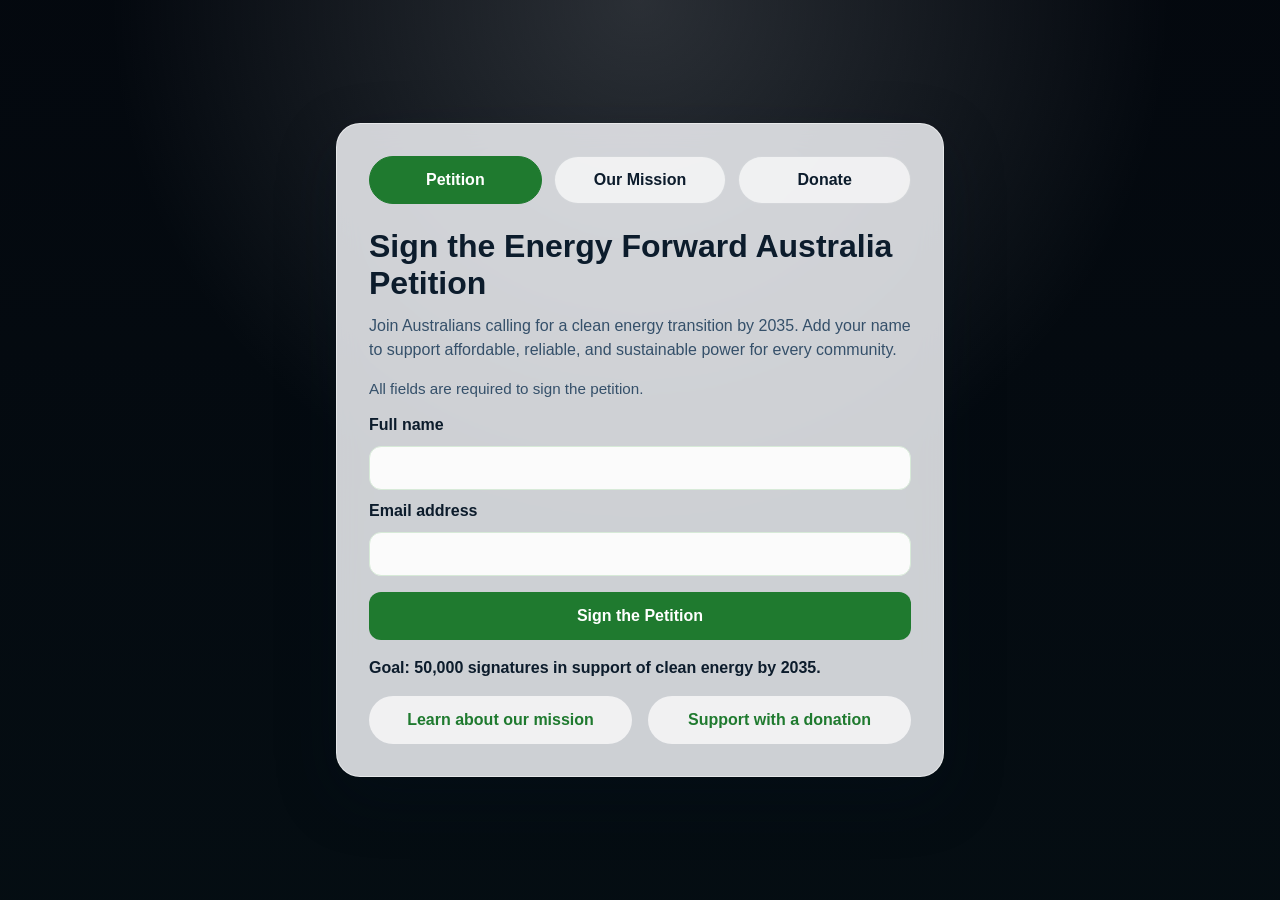
==== index.html @ 6bb98c54 "feat: persist petition signatures and show them in admin via no-cache API Agent-Logs-Url: https://gi" ====
<!DOCTYPE html>
<html lang="en">
  <head>
    <meta charset="UTF-8" />
    <meta name="viewport" content="width=device-width, initial-scale=1.0" />
    <title>Energy Forward Australia | Petition</title>
    <link rel="stylesheet" href="styles.css" />
  </head>
  <body>
    <main class="petition-page">
      <section class="petition-card" aria-labelledby="petition-heading">
        <nav class="page-tabs" aria-label="Primary">
          <a class="page-tab" href="index.html" aria-current="page">Petition</a>
          <a class="page-tab" href="our-mission.html">Our Mission</a>
          <a class="page-tab" href="donations.html">Donate</a>
        </nav>
        <h1 id="petition-heading">Sign the Energy Forward Australia Petition</h1>
        <p>
          Join Australians calling for a clean energy transition by 2035. Add your
          name to support affordable, reliable, and sustainable power for every
          community.
        </p>

        <form class="petition-form" id="petition-form" action="/sign-petition" method="post">
          <p id="petition-form-help" class="form-help">
            All fields are required to sign the petition.
          </p>
          <label for="full-name">Full name</label>
          <input
            id="full-name"
            name="full-name"
            type="text"
            autocomplete="name"
            required
            aria-describedby="petition-form-help"
          />

          <label for="email">Email address</label>
          <input
            id="email"
            name="email"
            type="email"
            autocomplete="email"
            required
            aria-describedby="petition-form-help"
          />

          <button type="submit">Sign the Petition</button>
        </form>
        <p id="petition-error" class="form-help" role="alert" hidden>
          We couldn't submit your signature right now. Please try again.
        </p>

        <p class="petition-goal">
          Goal: 50,000 signatures in support of clean energy by 2035.
        </p>
        <div class="page-actions">
          <a class="return-link" href="our-mission.html">Learn about our mission</a>
          <a class="return-link" href="donations.html">Support with a donation</a>
        </div>
      </section>
    </main>
    <script>
      const petitionForm = document.getElementById("petition-form");
      const petitionError = document.getElementById("petition-error");

      petitionForm.addEventListener("submit", (event) => {
        event.preventDefault();

        if (!window.fetch) {
          petitionError.hidden = false;
          return;
        }

        const formData = new FormData(petitionForm);
        const fullName = String(formData.get("full-name") || "").trim();
        const email = String(formData.get("email") || "").trim();

        petitionError.hidden = true;
        fetch(petitionForm.action, {
          method: "POST",
          credentials: "same-origin",
          cache: "no-store",
          headers: {
            "Content-Type": "application/json",
            Accept: "application/json",
          },
          body: JSON.stringify({
            fullName,
            email,
          }),
        })
          .then((response) => {
            if (!response.ok) {
              throw new Error(`Petition submission failed with status ${response.status}.`);
            }
          })
          .then(() => {
            window.location.href = "thank-you.html";
          })
          .catch((error) => {
            console.error("Petition submission request failed:", error);
            petitionError.hidden = false;
          });
      });
    </script>
  </body>
</html>
---- styles.css ----
:root {
  color-scheme: light;
  --bg-image: url("https://framerusercontent.com/images/aNghvgHCxOgH52XaKRMvGq6kE.webp?scale-down-to=2048&width=2200&height=1463");
  --card: rgba(250, 252, 255, 0.82);
  --text: #0c1c2c;
  --muted: #35506a;
  --primary: #1f7a2f;
  --primary-hover: #175c23;
  --outline: #d7ead8;
}

* {
  box-sizing: border-box;
}

body {
  margin: 0;
  font-family: "Trebuchet MS", "Segoe UI", sans-serif;
  color: var(--text);
  min-height: 100vh;
  position: relative;
  overflow-x: hidden;
  background: #000;
}

body::before,
body::after {
  content: "";
  position: fixed;
  inset: 0;
  pointer-events: none;
}

body::before {
  background-image: var(--bg-image);
  background-position: center;
  background-repeat: no-repeat;
  background-size: cover;
  filter: blur(20px) saturate(0.9);
  transform: scale(1.08);
  will-change: transform, filter;
  z-index: -2;
  animation: bg-pan 26s ease-in-out infinite alternate;
}

body::after {
  background:
    linear-gradient(180deg, rgba(8, 18, 32, 0.45), rgba(17, 47, 66, 0.28)),
    radial-gradient(circle at top, rgba(255, 255, 255, 0.28), transparent 48%);
  z-index: -1;
}

.petition-page {
  min-height: 100vh;
  display: grid;
  place-items: center;
  padding: 2rem 1rem;
  position: relative;
  z-index: 1;
}

.petition-card {
  width: min(100%, 38rem);
  background: var(--card);
  border: 1px solid rgba(255, 255, 255, 0.48);
  border-radius: 24px;
  padding: clamp(1.25rem, 4vw, 2rem);
  box-shadow: 0 20px 60px rgba(4, 18, 32, 0.28);
  backdrop-filter: blur(14px);
  animation: card-enter 0.8s ease both;
}

.page-tabs {
  display: flex;
  flex-wrap: wrap;
  gap: 0.75rem;
  margin-bottom: 1.5rem;
}

.page-tab {
  flex: 1 1 10rem;
  display: inline-flex;
  align-items: center;
  justify-content: center;
  min-height: 3rem;
  padding: 0.75rem 1rem;
  border: 1px solid rgba(12, 28, 44, 0.12);
  border-radius: 999px;
  background: rgba(255, 255, 255, 0.68);
  color: var(--text);
  font-weight: 700;
  text-decoration: none;
  text-align: center;
  transition:
    background 0.2s ease,
    border-color 0.2s ease,
    color 0.2s ease,
    transform 0.2s ease,
    box-shadow 0.2s ease;
}

.page-tab:hover,
.page-tab:focus-visible {
  border-color: rgba(31, 122, 47, 0.4);
  color: var(--primary-hover);
  transform: translateY(-2px);
  box-shadow: 0 8px 16px rgba(9, 31, 14, 0.16);
}

.page-tab[aria-current="page"] {
  background: var(--primary);
  border-color: var(--primary);
  color: #fff;
}

h1 {
  margin-top: 0;
  margin-bottom: 0.75rem;
  font-size: clamp(1.6rem, 3vw, 2rem);
}

p {
  margin-top: 0;
  margin-bottom: 1rem;
  color: var(--muted);
  line-height: 1.5;
}

.petition-form {
  display: grid;
  gap: 0.75rem;
}

.form-help {
  margin-bottom: 0.25rem;
  font-size: 0.95rem;
}

label {
  font-weight: 700;
  color: var(--text);
}

input {
  padding: 0.75rem;
  border: 1px solid var(--outline);
  border-radius: 12px;
  font-size: 1rem;
  background: rgba(255, 255, 255, 0.92);
  color: var(--text);
  transition:
    box-shadow 0.2s ease,
    border-color 0.2s ease,
    transform 0.2s ease;
}

input:hover {
  border-color: rgba(31, 122, 47, 0.45);
}

input:focus-visible {
  outline: 3px solid #2f7d32;
  outline-offset: 1px;
  transform: translateY(-1px);
  box-shadow: 0 0 0 6px rgba(47, 125, 50, 0.12);
}

button {
  margin-top: 0.25rem;
  border: 0;
  border-radius: 12px;
  padding: 0.8rem 1rem;
  background: var(--primary);
  color: #fff;
  font-weight: 700;
  font-size: 1rem;
  cursor: pointer;
  width: 100%;
  line-height: 1.4;
  transition:
    transform 0.2s ease,
    background 0.2s ease,
    box-shadow 0.2s ease;
}

button:hover,
button:focus-visible {
  background: var(--primary-hover);
  transform: translateY(-2px);
  box-shadow: 0 10px 22px rgba(23, 92, 35, 0.36);
}

button:disabled {
  cursor: wait;
  opacity: 0.96;
}

.petition-goal {
  margin-top: 1rem;
  margin-bottom: 0;
  font-weight: 700;
  color: var(--text);
}

.page-actions {
  display: flex;
  flex-wrap: wrap;
  gap: 0.75rem 1rem;
  margin-top: 1rem;
}

.return-link {
  flex: 1 1 12rem;
  display: inline-flex;
  align-items: center;
  justify-content: center;
  min-height: 3rem;
  padding: 0.75rem 1rem;
  border-radius: 999px;
  background: rgba(255, 255, 255, 0.72);
  color: var(--primary);
  font-weight: 700;
  text-decoration: none;
  text-align: center;
  transition:
    transform 0.2s ease,
    background 0.2s ease,
    box-shadow 0.2s ease,
    color 0.2s ease;
}

.return-link:hover,
.return-link:focus-visible {
  color: var(--primary-hover);
  text-decoration: none;
  background: rgba(255, 255, 255, 0.9);
  transform: translateY(-2px);
  box-shadow: 0 8px 16px rgba(9, 31, 14, 0.16);
}

.donation-form {
  margin-top: 1.5rem;
}

.donation-options {
  border: 0;
  margin: 0;
  padding: 0;
  display: grid;
  grid-template-columns: repeat(auto-fit, minmax(7rem, 1fr));
  gap: 0.85rem;
}

.donation-options legend {
  margin-bottom: 0.85rem;
  padding: 0;
  font-weight: 700;
  color: var(--text);
}

.donation-option {
  position: relative;
  display: block;
  cursor: pointer;
}

.donation-option input {
  position: absolute;
  opacity: 0;
  inset: 0;
  margin: 0;
}

.donation-option span {
  display: grid;
  place-items: center;
  min-height: 4rem;
  padding: 0.75rem;
  border: 1px solid rgba(31, 122, 47, 0.2);
  border-radius: 16px;
  background: rgba(255, 255, 255, 0.8);
  color: var(--text);
  font-weight: 700;
  box-shadow: inset 0 0 0 1px rgba(255, 255, 255, 0.4);
  transition:
    border-color 0.2s ease,
    background 0.2s ease,
    transform 0.2s ease,
    box-shadow 0.2s ease;
}

.donation-option:hover span {
  transform: translateY(-1px);
}

.donation-option input:checked + span {
  border-color: var(--primary);
  background: rgba(31, 122, 47, 0.14);
  transform: translateY(-2px);
  box-shadow: 0 8px 16px rgba(23, 92, 35, 0.22);
}

.donation-option input:focus-visible + span {
  outline: 3px solid #2f7d32;
  outline-offset: 2px;
}

.status-button {
  margin-top: 1.25rem;
  min-height: 4rem;
  white-space: normal;
}

.status-notice {
  margin-top: 0.75rem;
  min-height: 1.5rem;
  font-weight: 700;
  color: #1d4f83;
}

.error-notice {
  color: #b42318;
}

.mission-points {
  margin: 0 0 1.25rem;
  padding-left: 1.2rem;
  color: var(--text);
  display: grid;
  gap: 0.55rem;
}

.mission-points li {
  line-height: 1.45;
}

@keyframes card-enter {
  from {
    opacity: 0;
    transform: translateY(18px) scale(0.99);
  }
  to {
    opacity: 1;
    transform: translateY(0) scale(1);
  }
}

@keyframes bg-pan {
  from {
    transform: scale(1.08) translate3d(-1.2%, -0.8%, 0);
    filter: blur(20px) saturate(0.88);
  }
  to {
    transform: scale(1.1) translate3d(1.2%, 0.8%, 0);
    filter: blur(20px) saturate(0.96);
  }
}

@media (max-width: 40rem) {
  .petition-card {
    border-radius: 20px;
    padding: 1.15rem;
  }

  .page-tab,
  .return-link {
    flex-basis: 100%;
  }
}

@media (prefers-reduced-motion: reduce) {
  body::before,
  .petition-card,
  .page-tab,
  input,
  button,
  .return-link,
  .donation-option span {
    animation: none;
    transition: none;
  }
}
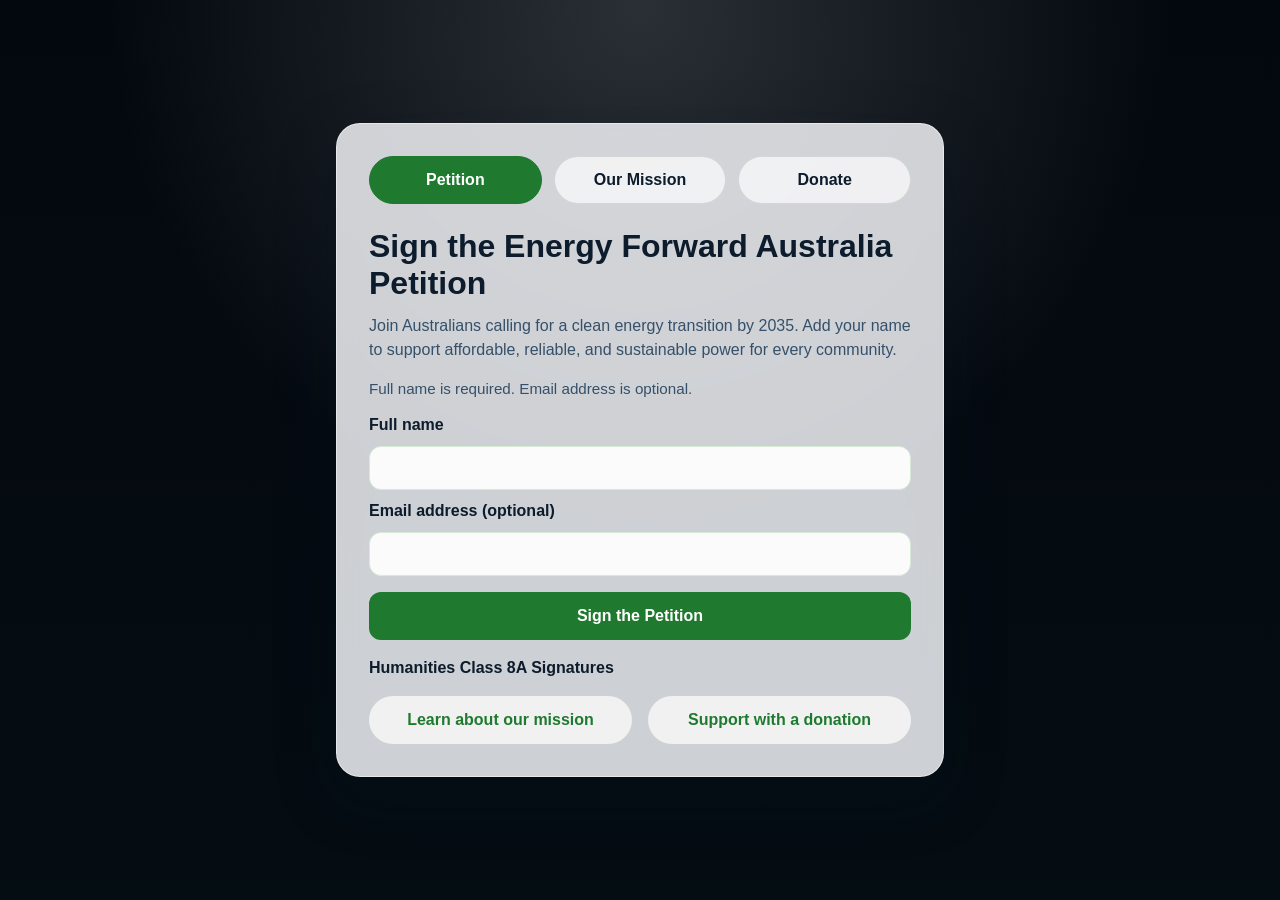
==== commit aeb79a2f: "Make email optional, update goal text to Humanities Class 8A Signatures Agent-Logs-Url: https://gith" ====
--- a/index.html
+++ b/index.html
@@ -23,7 +23,7 @@
 
         <form class="petition-form" id="petition-form" action="/sign-petition" method="post">
           <p id="petition-form-help" class="form-help">
-            All fields are required to sign the petition.
+            Full name is required. Email address is optional.
           </p>
           <label for="full-name">Full name</label>
           <input
@@ -35,13 +35,12 @@
             aria-describedby="petition-form-help"
           />
 
-          <label for="email">Email address</label>
+          <label for="email">Email address (optional)</label>
           <input
             id="email"
             name="email"
             type="email"
             autocomplete="email"
-            required
             aria-describedby="petition-form-help"
           />
 
@@ -52,7 +51,7 @@
         </p>
 
         <p class="petition-goal">
-          Goal: 50,000 signatures in support of clean energy by 2035.
+          Humanities Class 8A Signatures
         </p>
         <div class="page-actions">
           <a class="return-link" href="our-mission.html">Learn about our mission</a>
@@ -64,7 +63,27 @@
       const petitionForm = document.getElementById("petition-form");
       const petitionError = document.getElementById("petition-error");
 
-      petitionForm.addEventListener("submit", (event) => {
+      const submissionCountKey = "efaPetitionSubmissions";
+      const submissionFailedKey = "efaSubmissionFailed";
+
+      const submitToEndpoint = async (endpoint, payload) => {
+        const response = await fetch(endpoint, {
+          method: "POST",
+          credentials: "same-origin",
+          cache: "no-store",
+          headers: {
+            "Content-Type": "application/json",
+            Accept: "application/json",
+          },
+          body: JSON.stringify(payload),
+        });
+
+        if (!response.ok) {
+          throw new Error(`Petition submission failed with status ${response.status}.`);
+        }
+      };
+
+      petitionForm.addEventListener("submit", async (event) => {
         event.preventDefault();
 
         if (!window.fetch) {
@@ -77,31 +96,38 @@
         const email = String(formData.get("email") || "").trim();
 
         petitionError.hidden = true;
-        fetch(petitionForm.action, {
-          method: "POST",
-          credentials: "same-origin",
-          cache: "no-store",
-          headers: {
-            "Content-Type": "application/json",
-            Accept: "application/json",
-          },
-          body: JSON.stringify({
-            fullName,
-            email,
-          }),
-        })
-          .then((response) => {
-            if (!response.ok) {
-              throw new Error(`Petition submission failed with status ${response.status}.`);
+
+        const endpoints = [
+          new URL("./sign-petition", window.location.href).toString(),
+          new URL("/sign-petition", window.location.origin).toString(),
+        ];
+
+        try {
+          let lastError = null;
+          for (const endpoint of endpoints) {
+            try {
+              await submitToEndpoint(endpoint, { fullName, email });
+              lastError = null;
+              break;
+            } catch (error) {
+              lastError = error;
             }
-          })
-          .then(() => {
-            window.location.href = "thank-you.html";
-          })
-          .catch((error) => {
-            console.error("Petition submission request failed:", error);
-            petitionError.hidden = false;
-          });
+          }
+
+          if (lastError) {
+            throw lastError;
+          }
+
+          const currentCount = Number(localStorage.getItem(submissionCountKey) || "0");
+          localStorage.setItem(submissionCountKey, String(currentCount + 1));
+          sessionStorage.removeItem(submissionFailedKey);
+
+          window.location.href = "thank-you.html";
+        } catch (error) {
+          console.error("Petition submission request failed:", error);
+          sessionStorage.setItem(submissionFailedKey, "1");
+          petitionError.hidden = false;
+        }
       });
     </script>
   </body>
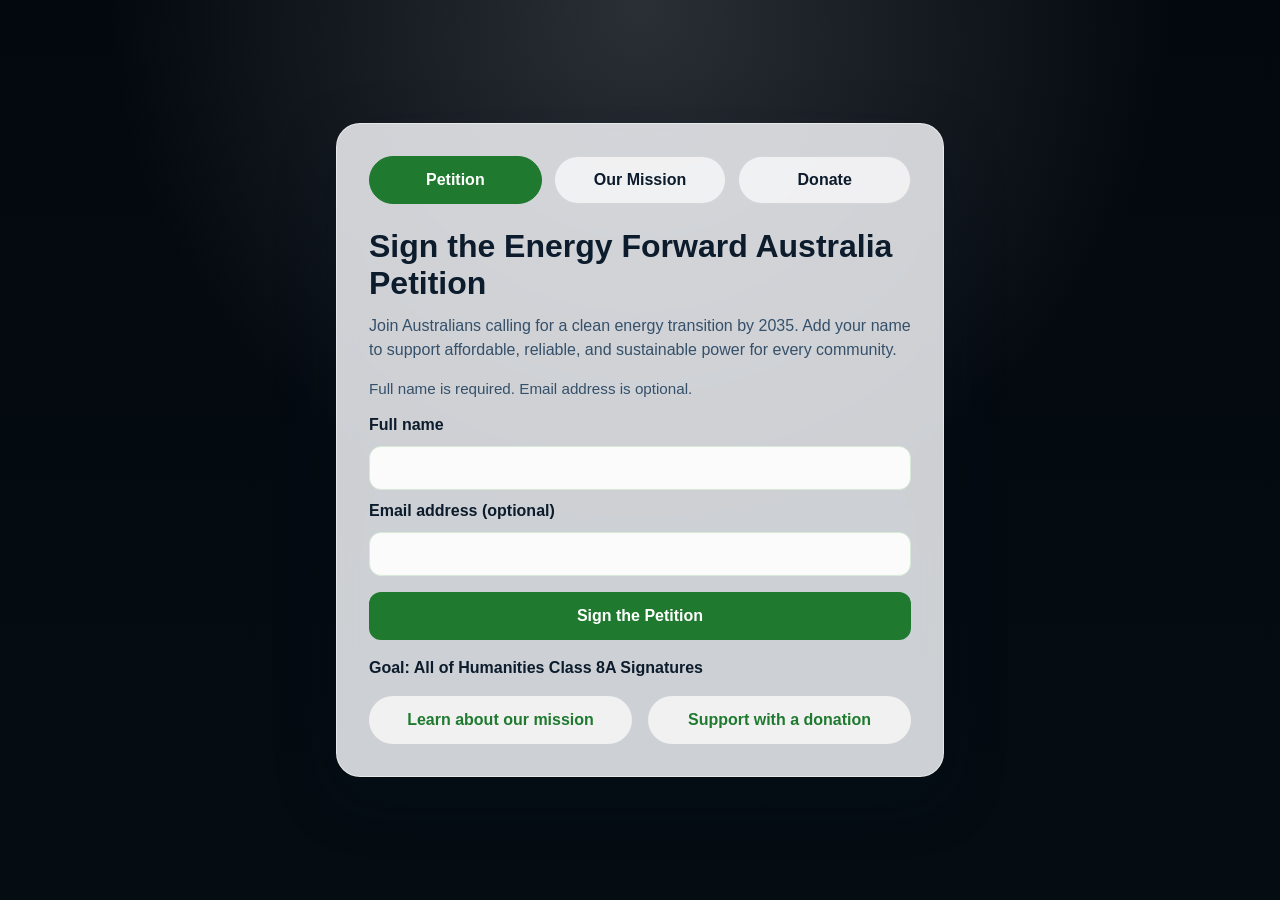
==== commit 4fb50566: "feat: update goal text to 'Goal: All of Humanities Class 8A Signatures' Agent-Logs-Url: https://gith" ====
--- a/index.html
+++ b/index.html
@@ -51,7 +51,7 @@
         </p>
 
         <p class="petition-goal">
-          Humanities Class 8A Signatures
+          Goal: All of Humanities Class 8A Signatures
         </p>
         <div class="page-actions">
           <a class="return-link" href="our-mission.html">Learn about our mission</a>
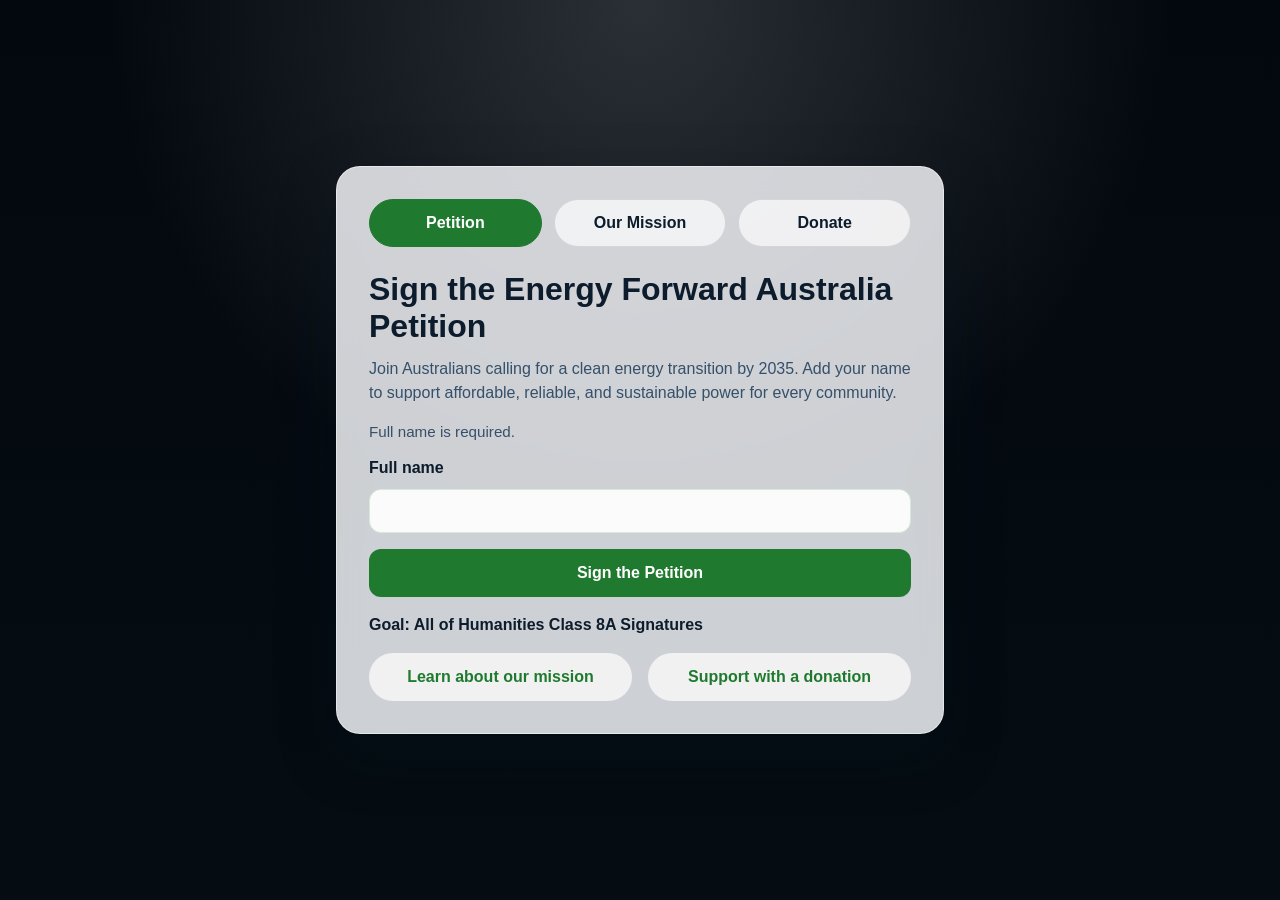
==== commit 407aa735: "Switch petition signatures to Google Apps Script endpoint Agent-Logs-Url: https://github.com/deporte" ====
--- a/index.html
+++ b/index.html
@@ -21,9 +21,14 @@
           community.
         </p>
 
-        <form class="petition-form" id="petition-form" action="/sign-petition" method="post">
+        <form
+          class="petition-form"
+          id="petition-form"
+          action="https://script.google.com/macros/s/AKfycbyOmHf5-SqWVMalF4YMaZ9kRMBKGmI8qxb66G-aL0ojaliEncTNKmAifM6uDO_hO4mY/exec"
+          method="post"
+        >
           <p id="petition-form-help" class="form-help">
-            Full name is required. Email address is optional.
+            Full name is required.
           </p>
           <label for="full-name">Full name</label>
           <input
@@ -32,15 +37,6 @@
             type="text"
             autocomplete="name"
             required
-            aria-describedby="petition-form-help"
-          />
-
-          <label for="email">Email address (optional)</label>
-          <input
-            id="email"
-            name="email"
-            type="email"
-            autocomplete="email"
             aria-describedby="petition-form-help"
           />
 
@@ -69,11 +65,11 @@
       const submitToEndpoint = async (endpoint, payload) => {
         const response = await fetch(endpoint, {
           method: "POST",
-          credentials: "same-origin",
+          mode: "cors",
+          credentials: "omit",
           cache: "no-store",
           headers: {
-            "Content-Type": "application/json",
-            Accept: "application/json",
+            "Content-Type": "text/plain;charset=utf-8",
           },
           body: JSON.stringify(payload),
         });
@@ -93,20 +89,18 @@
 
         const formData = new FormData(petitionForm);
         const fullName = String(formData.get("full-name") || "").trim();
-        const email = String(formData.get("email") || "").trim();
 
         petitionError.hidden = true;
 
         const endpoints = [
-          new URL("./sign-petition", window.location.href).toString(),
-          new URL("/sign-petition", window.location.origin).toString(),
+          "https://script.google.com/macros/s/AKfycbyOmHf5-SqWVMalF4YMaZ9kRMBKGmI8qxb66G-aL0ojaliEncTNKmAifM6uDO_hO4mY/exec",
         ];
 
         try {
           let lastError = null;
           for (const endpoint of endpoints) {
             try {
-              await submitToEndpoint(endpoint, { fullName, email });
+              await submitToEndpoint(endpoint, { fullName });
               lastError = null;
               break;
             } catch (error) {
